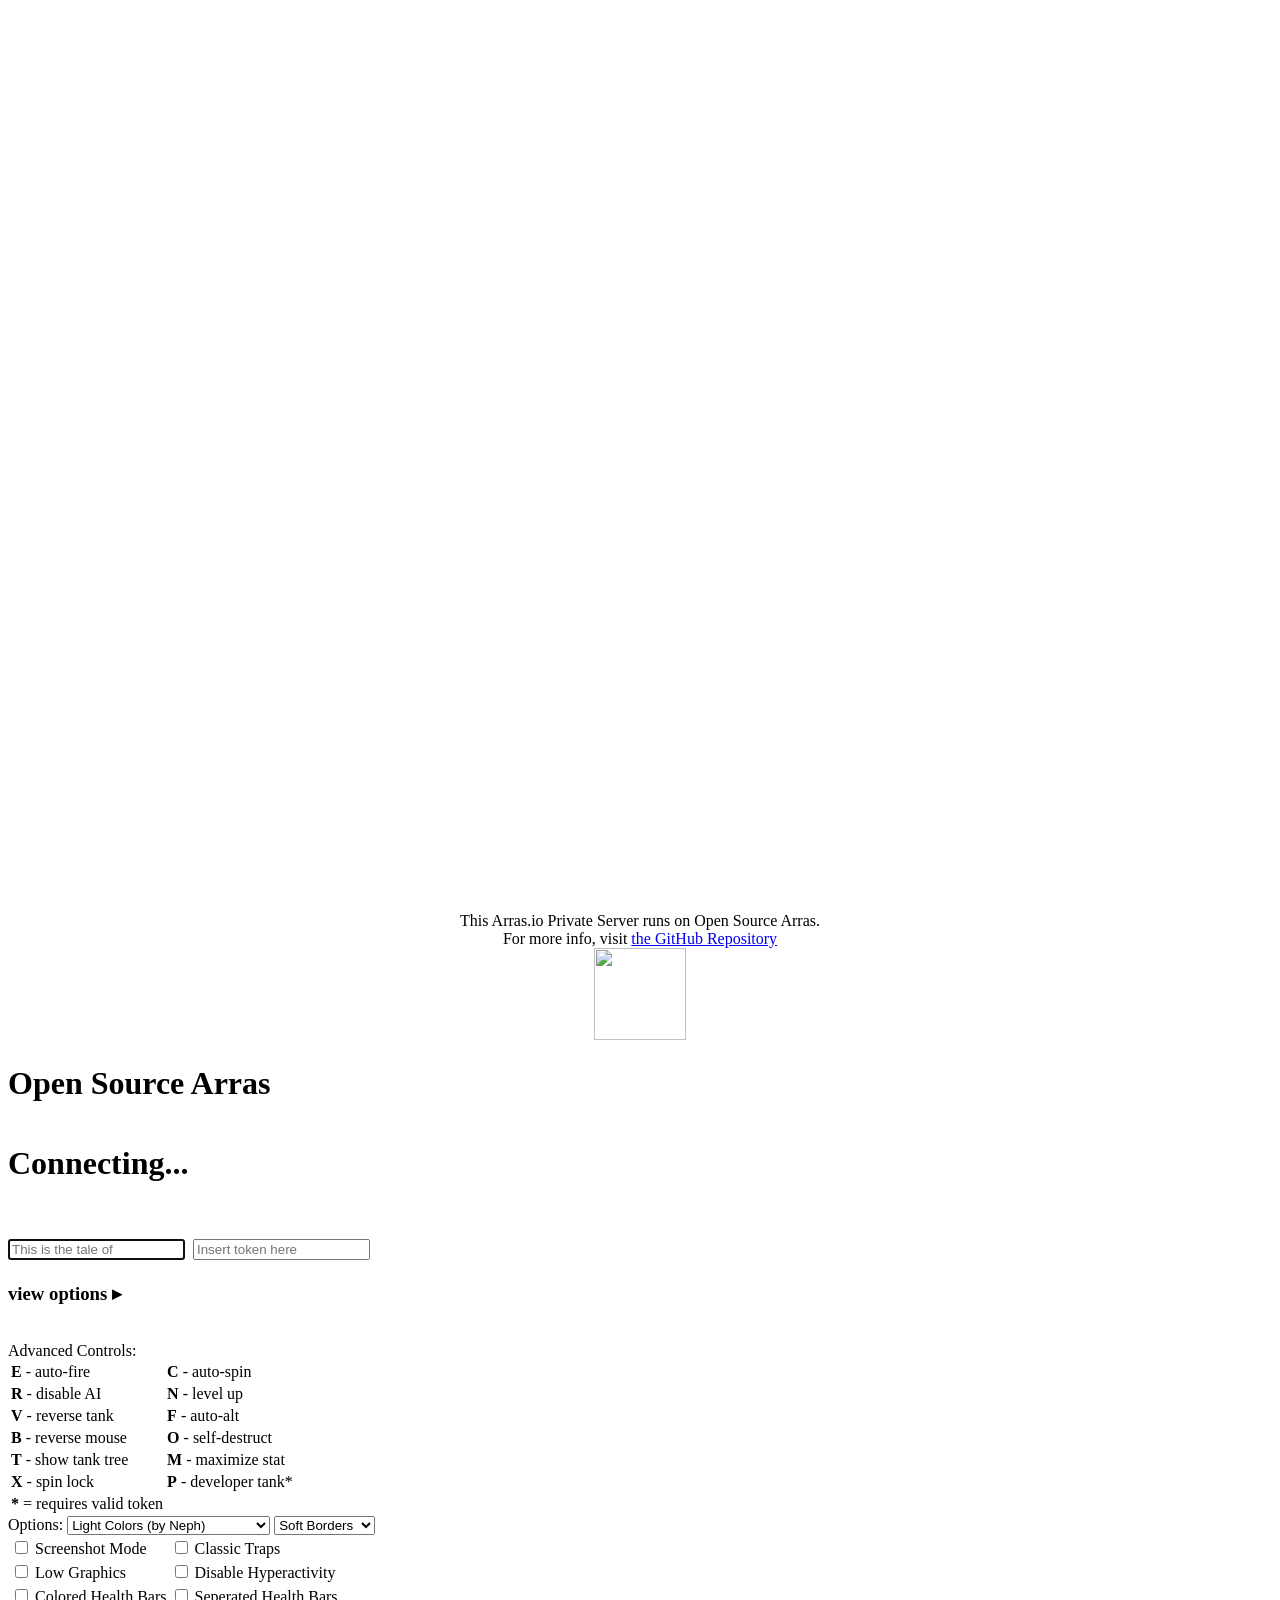
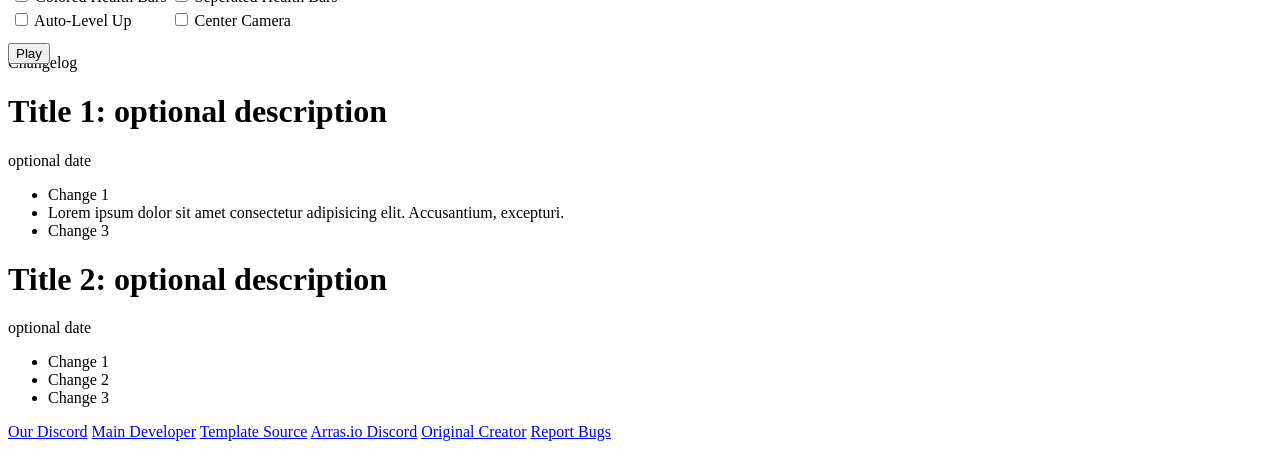
==== public/index.html @ 4a8475f2 "Initialize gamemode-rework" ====
<!doctype html>
<html lang="en">
<head>
    <meta charset="utf-8">
    <meta name="viewport" content="width=device-width, initial-scale=1, maximum-scale=1, minimum-scale=1, user-scalable=no">
    <meta name="description" content="This server runs on Open Source Arras.">
    <meta name="robots" content="index, follow">
    <meta property="og:image" content="./round.png">
    <meta property="og:image:width" content="54">
    <meta property="og:image:height" content="54">
    <title>Open Source Arras</title>
    <link rel="stylesheet" href="https://fonts.googleapis.com/css?family=Ubuntu:400,700">
    <link rel="stylesheet" href="/main.css" />
    <link rel="icon" href="/favicon.ico" type="image/x-icon">
    <link rel="manifest" href="/lib/json/manifest.json">
    <meta name="msapplication-TileColor" content="#8abc3f">
    <meta name="theme-color" content="#8abc3f">
</head>
<body oncontextmenu="return false" id="mainBody">
    <div id="gameAreaWrapper">
        <canvas id="gameCanvas" tabindex="1"></canvas>
        <input id="chatInput" type="text" maxlength="256" hidden=true>
    </div>
    <div id="mainWrapper">
        <div id="startMenuWrapper">
            <div id="startMenu">
                <div class="startMenuHolder">
                  <center>This Arras.io Private Server runs on Open Source Arras.<br>For more info, visit <a href="https://github.com/Taureon/aps-plus-plus">the GitHub Repository</a></center>
                </div>
                <div class="startMenuHolder">
                    <div class="sliderHolder">
                        <div class="slider" id="startMenuSlidingContent">
                            <center><img width=92 height=92 src="/round.png" /></center>
                            <h1 id="gameName">Open Source Arras<h1>
                            <div id="serverName">
                                <h4 class="nopadding">Connecting...</h4>
                            </div>
                            <table id="serverSelector" style="display:none;"></table>
                            <input type="text" autofocus tabindex="1" spellcheck="false" placeholder="This is the tale of" id="playerNameInput" maxlength="24"/>
                            <input type="text" class="conceal" tabindex="3" placeholder="Insert token here" id="playerKeyInput" maxlength="64" />
                        </div>
                        <div class="slider" id="startMenuSlidingTrigger">
                            <h3 class="nopadding">view options ▸</h3>
                        </div>
                        <div class="slider">
                            <br>
                            <options_header>Advanced Controls:</options_header><br>
                            <table>
                                <tr> <td><b>E</b> - auto-fire</td>     <td><b>C</b> - auto-spin</td> </tr>
                                <tr> <td><b>R</b> - disable AI</td>    <td><b>N</b> - level up</td> </tr>
                                <tr> <td><b>V</b> - reverse tank</td>  <td><b>F</b> - auto-alt</td> </tr>
                                <tr> <td><b>B</b> - reverse mouse</td> <td><b>O</b> - self-destruct</td> </tr>
                                <tr> <td><b>T</b> - show tank tree</td><td><b>M</b> - maximize stat</td> </tr>
                                <tr> <td><b>X</b> - spin lock</td>     <td><b>P</b> - developer tank*</td> </tr>
                                <tfoot> <td><b>*</b> = requires valid token</td> </tfoot>
                            </table>
                            <options_header>Options:</options_header>
                            <select id="optColors" tabindex="-1">
                                <option value="normal">Light Colors (by Neph)</option>
                                <option value="dark">Dark Colors (by Neph)</option>
                                <option value="natural">Natural (by Neph)</option>
                                <option value="classic">Classic (by Neph)</option>
                                <option value="forest">Forest (by Sterlon)</option>
                                <option value="midnight">Midnight (by uoiea)</option>
                                <option value="snow">Snow (by Deolveopoler)</option>
                                <option value="coralReef">Coral Reef (by Celestea)</option>
                                <option value="badlands">Badlands (by Incognious)</option>
                                <option value="bleach">Bleach (by definitelynot.)</option>
                                <option value="pumpkinSkeleton">Pumpkin Skeleton (by Road)</option>
                                <option value="retro">Retro (by Damocles)</option>
                                <option value="pastel">Pastel (by Damocles)</option>
                                <option value="discord">Discord (by Damocles)</option>
                                <option value="wrSheetTheme">WR Sheet Theme (by alettera)</option>
                                <option value="descent">Descent (by Rog456)</option>
                                <option value="solarizedDark">Solarized Dark (by Road)</option>
                                <option value="eggplant">Eggplant (by Road)</option>
                                <option value="gruvbox">Gruvbox (by Road)</option>
                                <option value="lyric">Lyric (by evil isopod)</option>
                                <option value="blindness">Blindness (by Damocles)</option>
                            </select>
                            <select id="optBorders" tabindex="-1">
                                <option value="normal">Soft Borders</option>
                                <option value="dark">Dark Borders</option>
                                <option value="neon">Neon Mode</option>
                                <option value="glass">Glass Mode</option>
                            </select>
                            <table>
                                <tr>
                                    <td><div><label><input id="optScreenshotMode"   tabindex="-1" class="checkbox" type="checkbox"> Screenshot Mode</label></div></td>
                                    <td><div><label><input id="optNoPointy"         tabindex="-1" class="checkbox" type="checkbox"> Classic Traps</label></div></td>
                                </tr>
                                <tr>
                                    <td><div><label><input id="optFancy"            tabindex="-1" class="checkbox" type="checkbox"> Low Graphics</label></div></td>
                                    <td><div><label><input id="optPredictive"       tabindex="-1" class="checkbox" type="checkbox"> Disable Hyperactivity</label></div></td>
                                </tr>
                                <tr>
                                    <td><div><label><input id="coloredHealthbars"   tabindex="-1" class="checkbox" type="checkbox"> Colored Health Bars</label></div></td>
                                    <td><div><label><input id="seperatedHealthbars" tabindex="-1" class="checkbox" type="checkbox"> Seperated Health Bars</label></div></td>
                                </tr>
                                <tr>
                                    <td><div><label><input id="autoLevelUp"         tabindex="-1" class="checkbox" type="checkbox"> Auto-Level Up</label></div></td>
                                    <td><div><label><input id="centerTank"          tabindex="-1" class="checkbox" type="checkbox"> Center Camera</label></div></td>
                                </tr>
                            </table>
                        </div>
                    </div>
                    <div style="position: relative; bottom: -10px;">
                        <button id="startButton" tabindex="2">Play</button>
                    </div>
                </div>
                <div class="startMenuHolder shrinkable">
                    <span class="titleSpan">Changelog</span>
                    <div id="patchNotes" class="shadowScroll"></div>
                    <div id="bottomHolder">
                        <!--<a class="link youtube"   href="https://www.youtube.com/arrasio">Arras.io YouTube</a>
                        <a class="link reddit"    href="https://reddit.com/r/arrasio">Arras.io Subreddit</a>
                        <a class="link original"  href="https://arras.io/">Arras.io Game</a>-->
                        <a class="link discord"   href="https://discord.gg/kvCAZfUCjy">Our Discord</a>
                        <a class="link developer" href="https://github.com/Taureon/">Main Developer</a>
                        <a class="link github"    href="https://github.com/Taureon/aps-plus-plus">Template Source</a>
                        <a class="link discord"   href="https://discord.gg/yqBWVnj">Arras.io Discord</a>
                        <a class="link developer" href="https://github.com/Zenphia/">Original Creator</a>
                        <a class="link github"    href="https://github.com/Taureon/aps-plus-plus/issues">Report Bugs</a>
                    </div>
                </div>
            </div>
        </div>
    </div>
    <!-- JS -->
    <script src="//code.jquery.com/jquery-2.2.0.min.js"></script>
    <script type="module" src="./lib/settings.js"></script>
    <script type="module" src="./lib/color.js"></script>
    <script type="module" src="./lib/global.js"></script>
    <script type="module" src="./lib/util.js"></script>
    <script type="module" src="./lib/canvas.js"></script>
    <script type="module" src="./lib/gameDraw.js"></script>
    <script type="module" src="./lib/protocol.js"></script>
    <script type="module" src="./lib/socketInit.js"></script>
    <script type="module" src="./app.js"></script>
    <script>
        var clicked = false;
        $("#startMenuSlidingTrigger").on('click', function() {
            clicked = !clicked;
            if (clicked) {
                $(this).html('<h3 class="nopadding">close options ▾</h3>');
                $(".slider").css({ "top": "-265px" })
            } else {
                $(this).html('<h3 class="nopadding">view options ▸</h3>');
                $(".slider").css({ "top": 0 });
            }
        });
        if (navigator.serviceWorker) navigator.serviceWorker.register('/service-worker.js', { scope: '/' }).then(registration => console.log('Service Worker Registered'));
    </script>
</body>

</html>
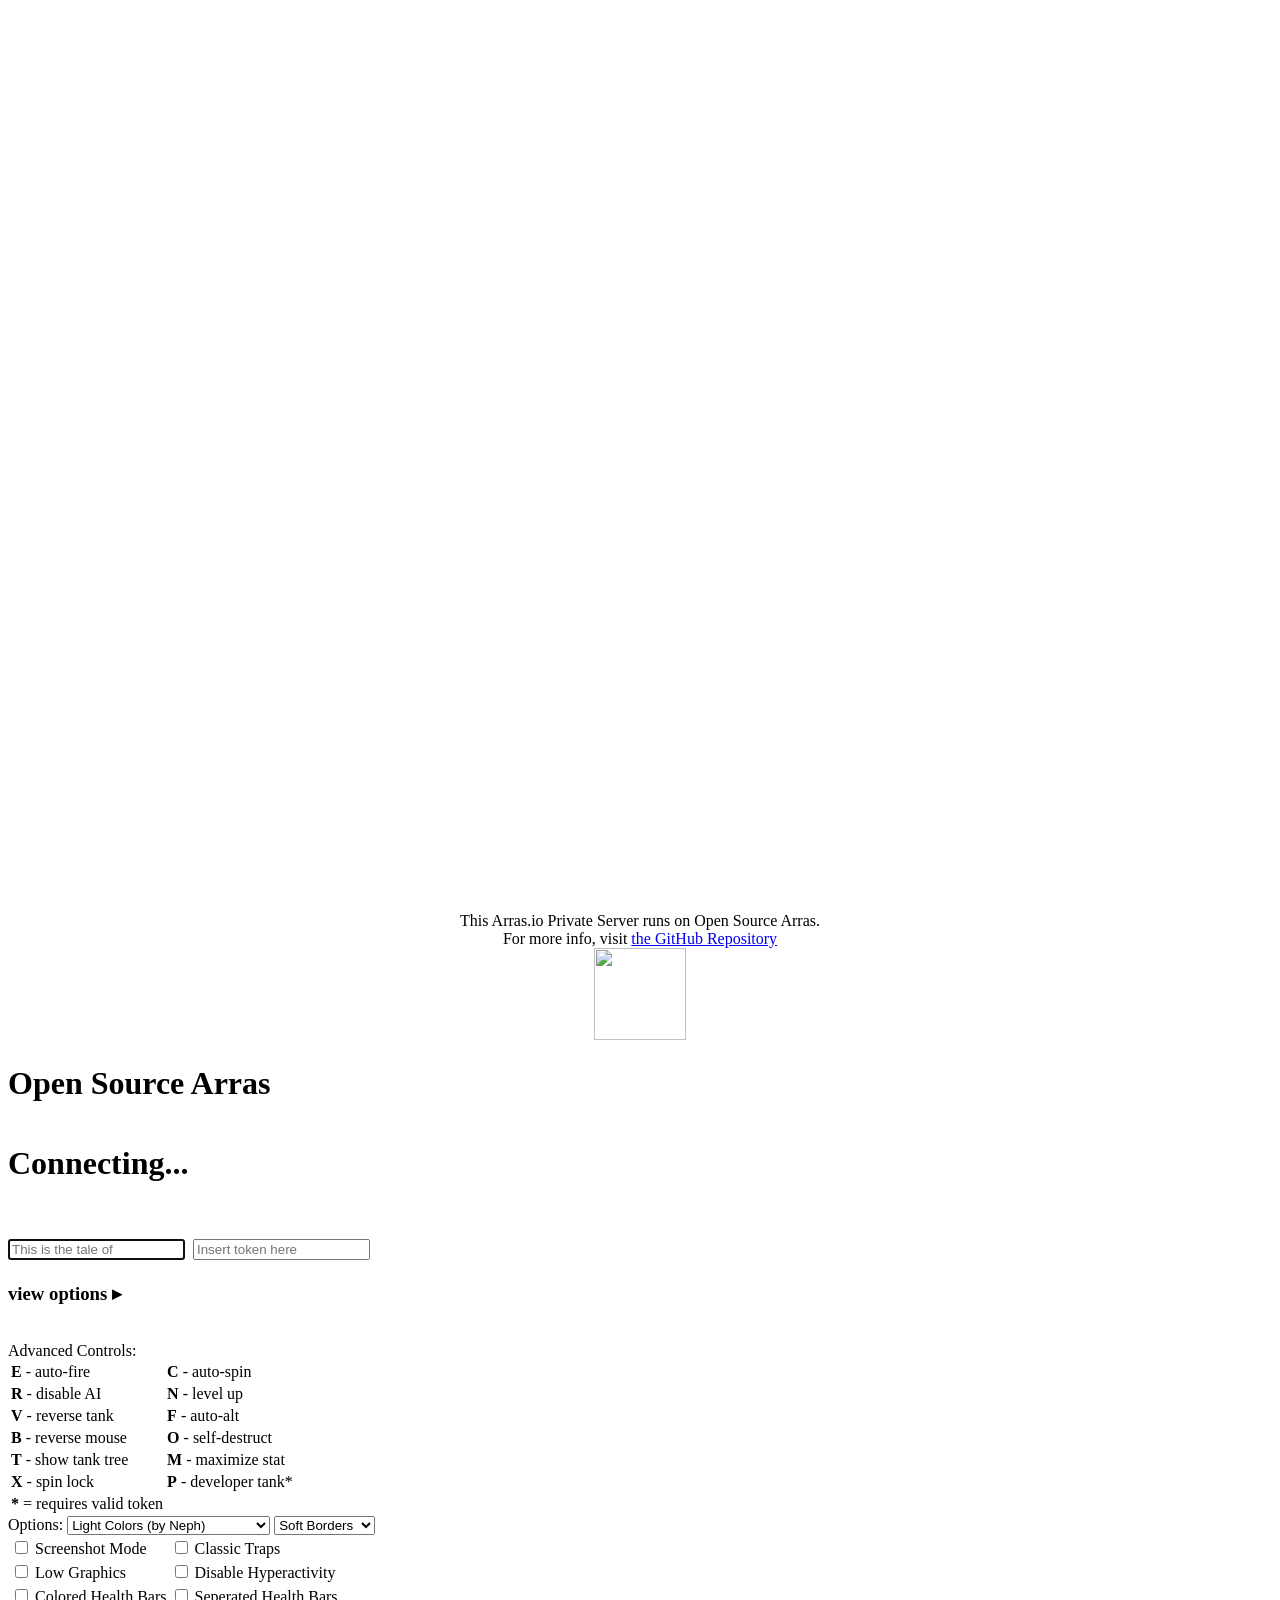
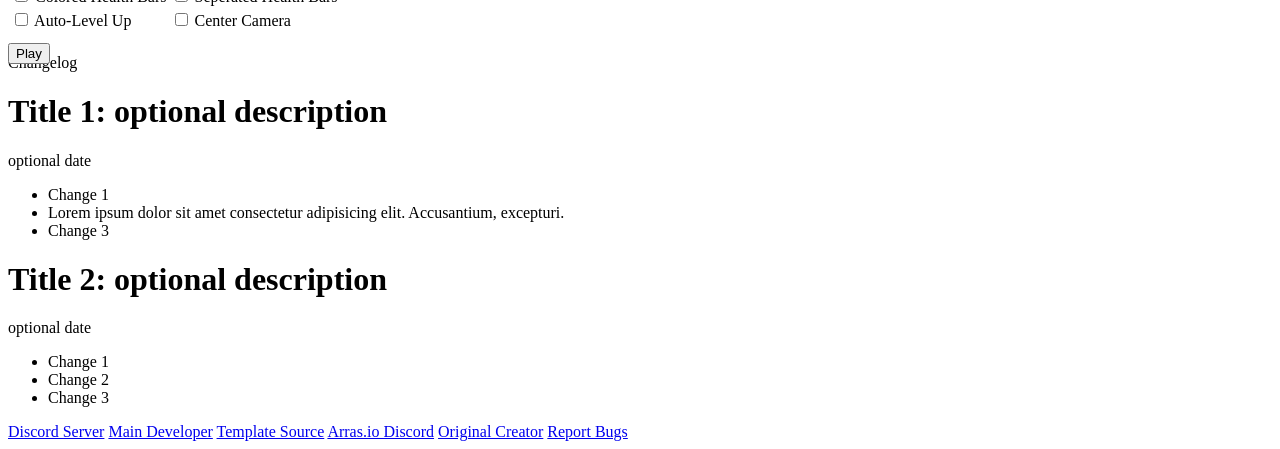
==== commit 6f29f301: "Initialize text-image-cache" ====
--- a/public/index.html
+++ b/public/index.html
@@ -115,10 +115,10 @@
                         <!--<a class="link youtube"   href="https://www.youtube.com/arrasio">Arras.io YouTube</a>
                         <a class="link reddit"    href="https://reddit.com/r/arrasio">Arras.io Subreddit</a>
                         <a class="link original"  href="https://arras.io/">Arras.io Game</a>-->
-                        <a class="link discord"   href="https://discord.gg/kvCAZfUCjy">Our Discord</a>
+                        <a class="link discord"   href="https://discord.gg/kvCAZfUCjy">Discord Server</a>
                         <a class="link developer" href="https://github.com/Taureon/">Main Developer</a>
                         <a class="link github"    href="https://github.com/Taureon/aps-plus-plus">Template Source</a>
-                        <a class="link discord"   href="https://discord.gg/yqBWVnj">Arras.io Discord</a>
+                        <a class="link discord"   href="https://discord.gg/arras">Arras.io Discord</a>
                         <a class="link developer" href="https://github.com/Zenphia/">Original Creator</a>
                         <a class="link github"    href="https://github.com/Taureon/aps-plus-plus/issues">Report Bugs</a>
                     </div>
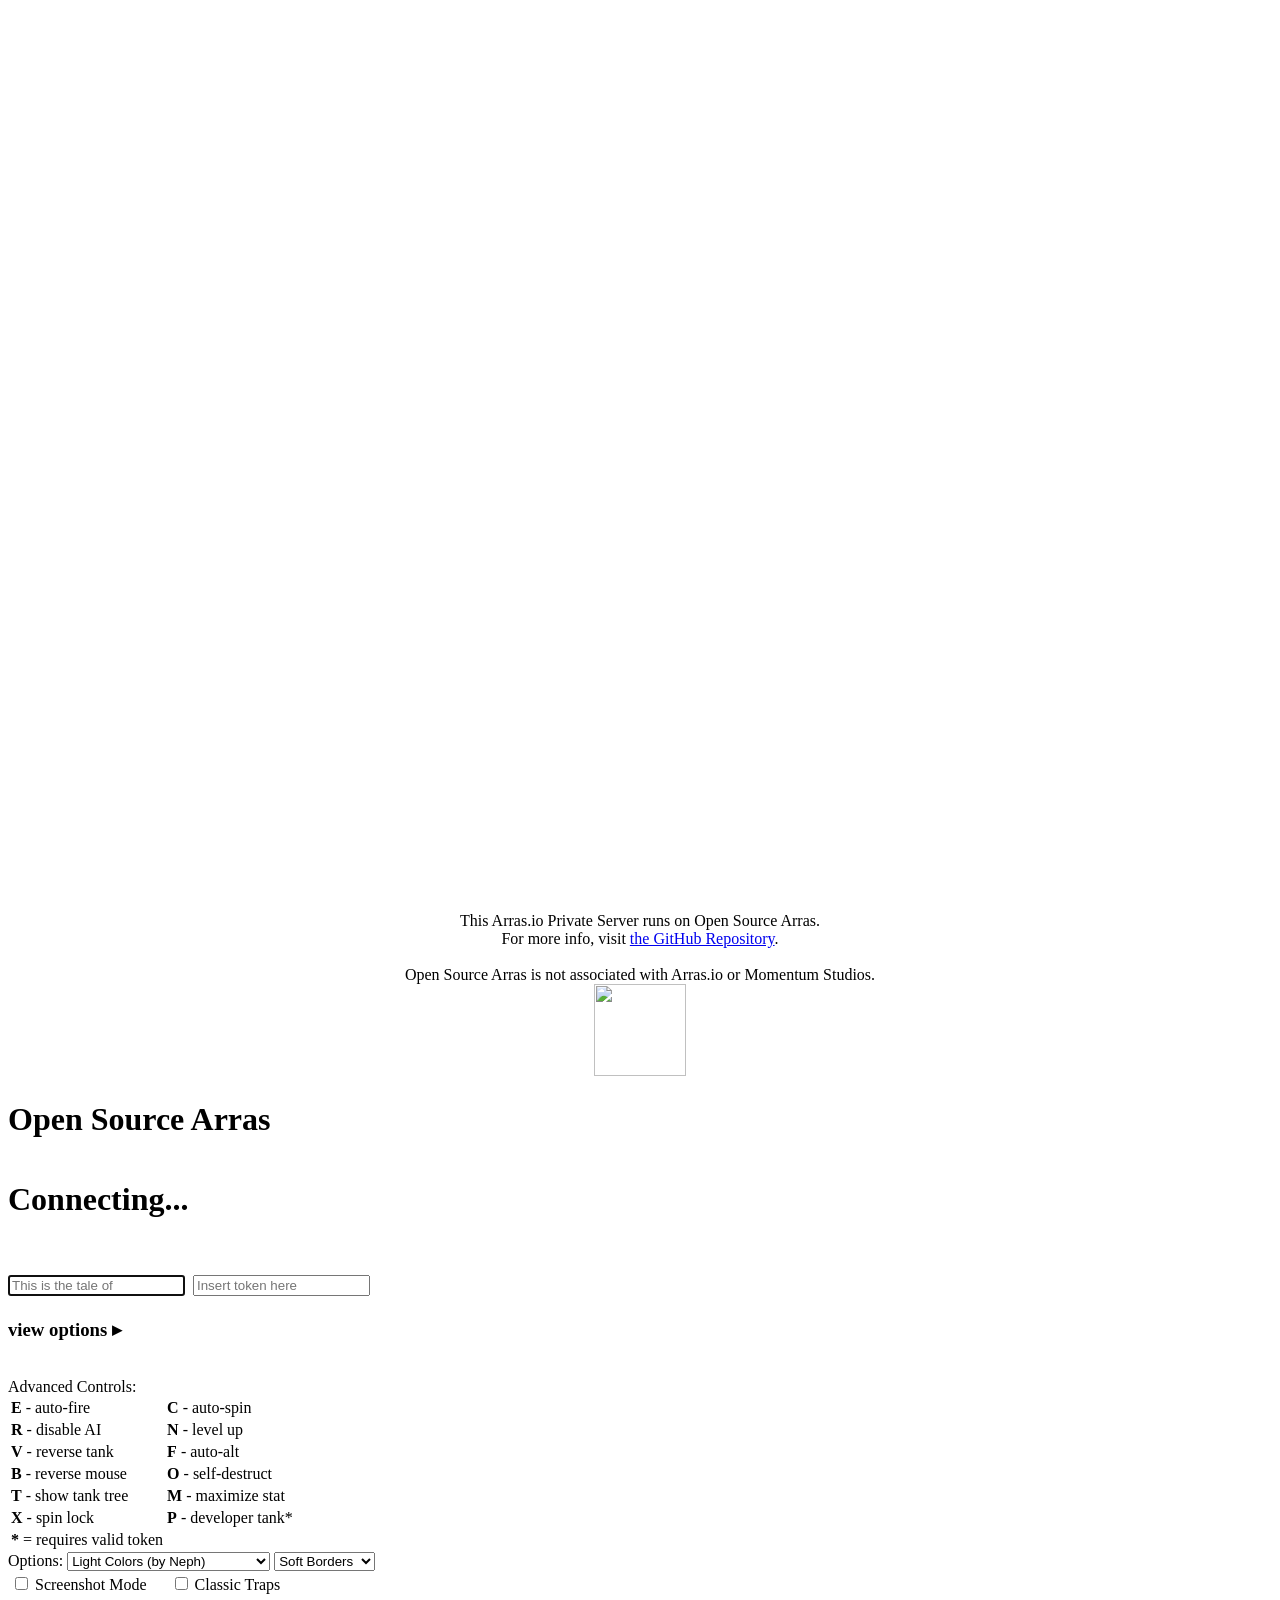
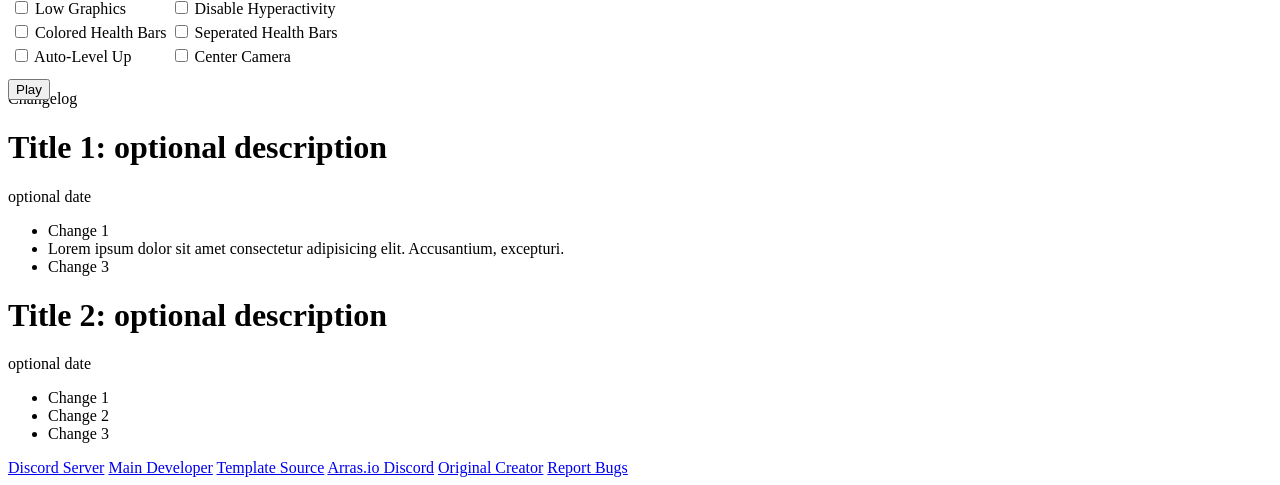
==== commit 0e928355: "Initialize dogeiscut-new" ====
--- a/public/index.html
+++ b/public/index.html
@@ -25,7 +25,7 @@
         <div id="startMenuWrapper">
             <div id="startMenu">
                 <div class="startMenuHolder">
-                  <center>This Arras.io Private Server runs on Open Source Arras.<br>For more info, visit <a href="https://github.com/Taureon/aps-plus-plus">the GitHub Repository</a></center>
+                  <center>This Arras.io Private Server runs on Open Source Arras.<br>For more info, visit <a href="https://github.com/Taureon/aps-plus-plus">the GitHub Repository</a>.<br><br>Open Source Arras is not associated with Arras.io or Momentum Studios.</center>
                 </div>
                 <div class="startMenuHolder">
                     <div class="sliderHolder">
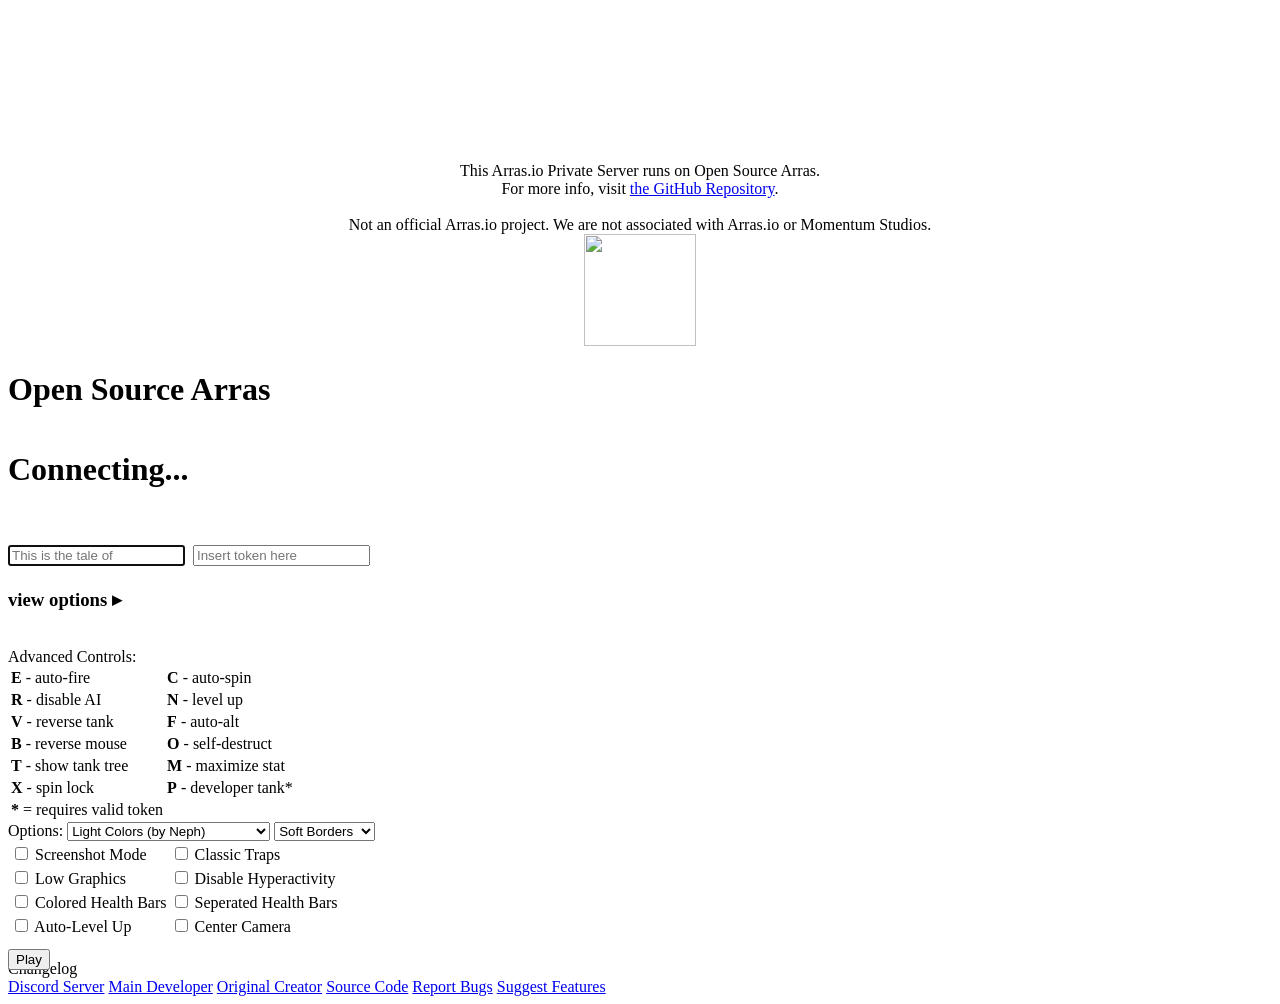
==== commit d85bb308: "Initialize client-rewrite" ====
--- a/public/index.html
+++ b/public/index.html
@@ -12,7 +12,7 @@
     <link rel="stylesheet" href="https://fonts.googleapis.com/css?family=Ubuntu:400,700">
     <link rel="stylesheet" href="/main.css" />
     <link rel="icon" href="/favicon.ico" type="image/x-icon">
-    <link rel="manifest" href="/lib/json/manifest.json">
+    <link rel="manifest" href="/lib (legacy)/json/manifest.json">
     <meta name="msapplication-TileColor" content="#8abc3f">
     <meta name="theme-color" content="#8abc3f">
 </head>
@@ -25,12 +25,12 @@
         <div id="startMenuWrapper">
             <div id="startMenu">
                 <div class="startMenuHolder">
-                  <center>This Arras.io Private Server runs on Open Source Arras.<br>For more info, visit <a href="https://github.com/Taureon/aps-plus-plus">the GitHub Repository</a>.<br><br>Open Source Arras is not associated with Arras.io or Momentum Studios.</center>
+                  <center>This Arras.io Private Server runs on Open Source Arras.<br>For more info, visit <a href="https://github.com/Taureon/aps-plus-plus">the GitHub Repository</a>.<br><br>Not an official Arras.io project. We are not associated with Arras.io or Momentum Studios.</center>
                 </div>
                 <div class="startMenuHolder">
                     <div class="sliderHolder">
                         <div class="slider" id="startMenuSlidingContent">
-                            <center><img width=92 height=92 src="/round.png" /></center>
+                            <center><img width=112 height=112 src="/round.png" /></center>
                             <h1 id="gameName">Open Source Arras<h1>
                             <div id="serverName">
                                 <h4 class="nopadding">Connecting...</h4>
@@ -77,6 +77,7 @@
                                 <option value="gruvbox">Gruvbox (by Road)</option>
                                 <option value="lyric">Lyric (by evil isopod)</option>
                                 <option value="blindness">Blindness (by Damocles)</option>
+                                <option value="custom">Custom</option>
                             </select>
                             <select id="optBorders" tabindex="-1">
                                 <option value="normal">Soft Borders</option>
@@ -84,6 +85,7 @@
                                 <option value="neon">Neon Mode</option>
                                 <option value="glass">Glass Mode</option>
                             </select>
+                            <input type="hidden" placeholder="Insert Custom Theme" id="optCustom" />
                             <table>
                                 <tr>
                                     <td><div><label><input id="optScreenshotMode"   tabindex="-1" class="checkbox" type="checkbox"> Screenshot Mode</label></div></td>
@@ -112,15 +114,18 @@
                     <span class="titleSpan">Changelog</span>
                     <div id="patchNotes" class="shadowScroll"></div>
                     <div id="bottomHolder">
-                        <!--<a class="link youtube"   href="https://www.youtube.com/arrasio">Arras.io YouTube</a>
+                        <!--
+                        <a class="link youtube"   href="https://www.youtube.com/arrasio">Arras.io YouTube</a>
                         <a class="link reddit"    href="https://reddit.com/r/arrasio">Arras.io Subreddit</a>
-                        <a class="link original"  href="https://arras.io/">Arras.io Game</a>-->
+                        <a class="link original"  href="https://arras.io/">Arras.io Game</a>
+                        <a class="link discord"   href="https://discord.gg/arras">Arras.io Discord</a>
+                        -->
                         <a class="link discord"   href="https://discord.gg/kvCAZfUCjy">Discord Server</a>
                         <a class="link developer" href="https://github.com/Taureon/">Main Developer</a>
-                        <a class="link github"    href="https://github.com/Taureon/aps-plus-plus">Template Source</a>
-                        <a class="link discord"   href="https://discord.gg/arras">Arras.io Discord</a>
-                        <a class="link developer" href="https://github.com/Zenphia/">Original Creator</a>
-                        <a class="link github"    href="https://github.com/Taureon/aps-plus-plus/issues">Report Bugs</a>
+                        <a class="link developer" href="https://github.com/Zephiii/">Original Creator</a>
+                        <a class="link github"    href="https://github.com/Taureon/aps-plus-plus">Source Code</a>
+                        <a class="link github"    href="https://github.com/Taureon/aps-plus-plus/issues/new">Report Bugs</a>
+                        <a class="link github"    href="https://github.com/Taureon/aps-plus-plus/discussions/new?category=suggestions">Suggest Features</a>
                     </div>
                 </div>
             </div>
@@ -128,22 +133,30 @@
     </div>
     <!-- JS -->
     <script src="//code.jquery.com/jquery-2.2.0.min.js"></script>
-    <script type="module" src="./lib/settings.js"></script>
-    <script type="module" src="./lib/color.js"></script>
-    <script type="module" src="./lib/global.js"></script>
-    <script type="module" src="./lib/util.js"></script>
-    <script type="module" src="./lib/canvas.js"></script>
-    <script type="module" src="./lib/gameDraw.js"></script>
-    <script type="module" src="./lib/protocol.js"></script>
-    <script type="module" src="./lib/socketInit.js"></script>
+    <script type="module" src="./shared/packetTypes.js"></script>
+    <script type="module" src="./classes/eventsSUB.js"></script>
+    <script type="module" src="./classes/playerInput.js"></script>
+    <script type="module" src="./classes/playerController.js"></script>
+    <script type="module" src="./lib (legacy)/settings.js"></script>
+    <script type="module" src="./lib (legacy)/color.js"></script>
+    <script type="module" src="./lib (legacy)/global.js"></script>
+    <script type="module" src="./lib (legacy)/util.js"></script>
+    <script type="module" src="./lib (legacy)/gameDraw.js"></script>
+    <script type="module" src="./lib (legacy)/protocol.js"></script>
+    <script type="module" src="./lib (legacy)/socketInit.js"></script>
     <script type="module" src="./app.js"></script>
     <script>
+        $("#optColors").change( function () {
+            if ($(this).val() == "custom") document.getElementById("optCustom").type = "text";
+            else document.getElementById("optCustom").type = "hidden";
+        });
         var clicked = false;
         $("#startMenuSlidingTrigger").on('click', function() {
             clicked = !clicked;
+            if ($("#optColors").val() == "custom") document.getElementById("optCustom").type = "text";
             if (clicked) {
                 $(this).html('<h3 class="nopadding">close options ▾</h3>');
-                $(".slider").css({ "top": "-265px" })
+                $(".slider").css({ "top": "-305px" })
             } else {
                 $(this).html('<h3 class="nopadding">view options ▸</h3>');
                 $(".slider").css({ "top": 0 });
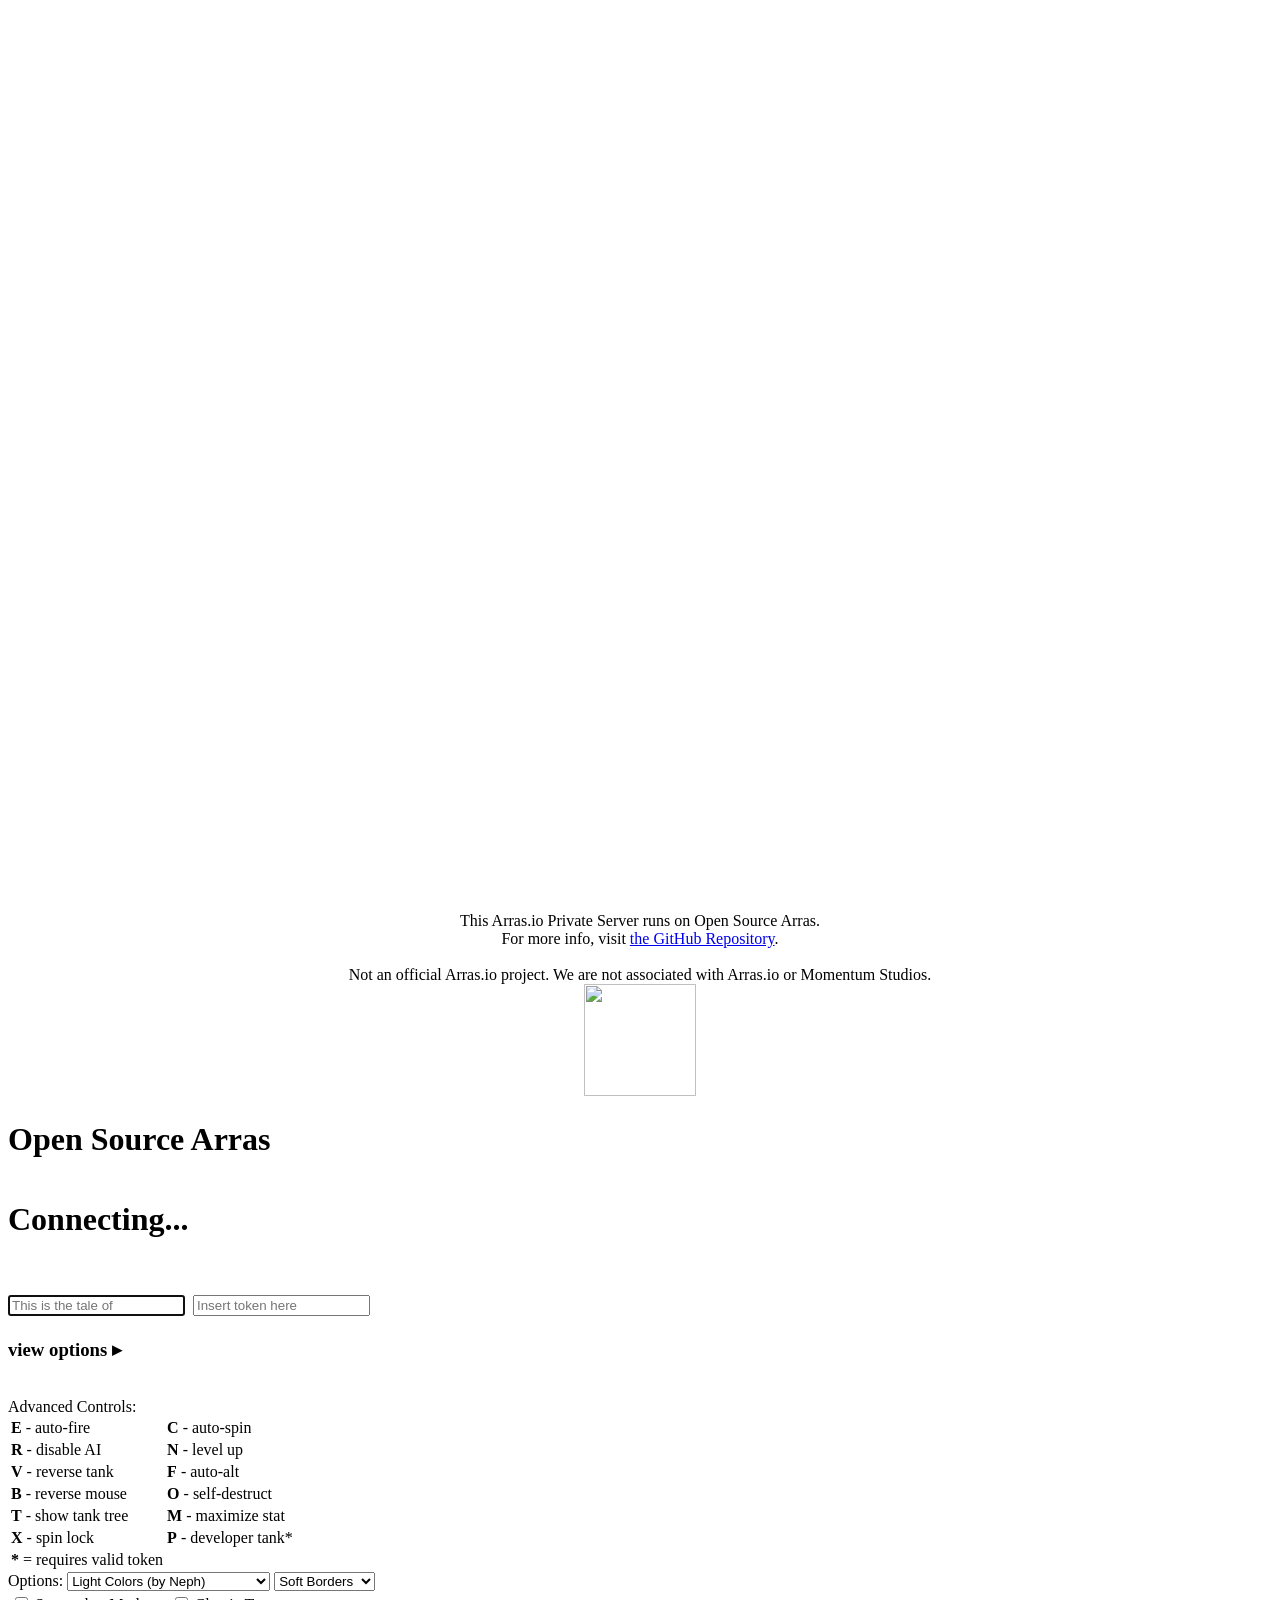
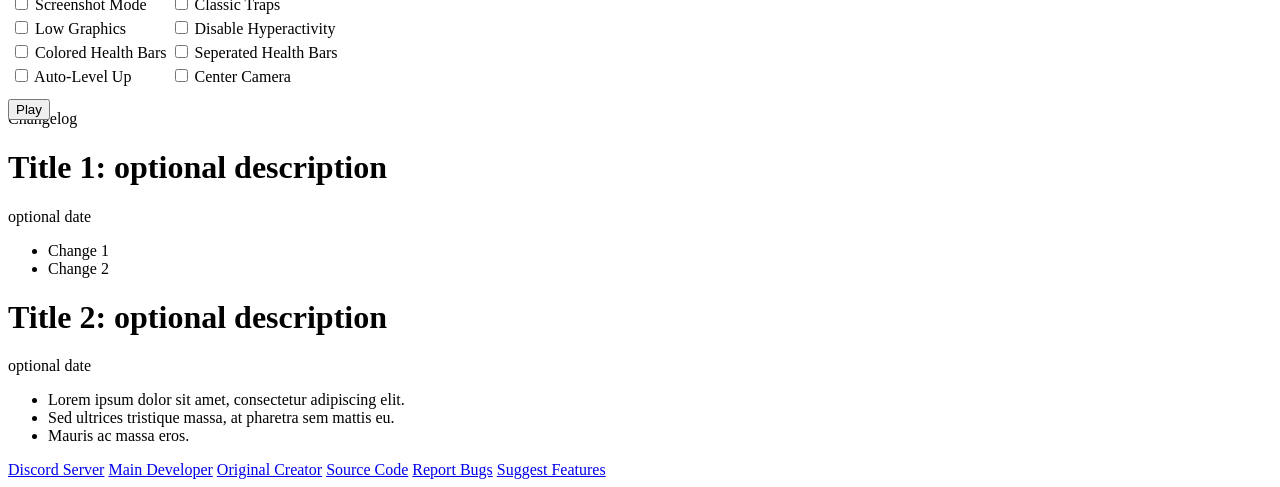
==== commit 03890af5: "Initialize gun-function-refactor" ====
--- a/public/index.html
+++ b/public/index.html
@@ -12,7 +12,7 @@
     <link rel="stylesheet" href="https://fonts.googleapis.com/css?family=Ubuntu:400,700">
     <link rel="stylesheet" href="/main.css" />
     <link rel="icon" href="/favicon.ico" type="image/x-icon">
-    <link rel="manifest" href="/lib (legacy)/json/manifest.json">
+    <link rel="manifest" href="/lib/json/manifest.json">
     <meta name="msapplication-TileColor" content="#8abc3f">
     <meta name="theme-color" content="#8abc3f">
 </head>
@@ -133,17 +133,14 @@
     </div>
     <!-- JS -->
     <script src="//code.jquery.com/jquery-2.2.0.min.js"></script>
-    <script type="module" src="./shared/packetTypes.js"></script>
-    <script type="module" src="./classes/eventsSUB.js"></script>
-    <script type="module" src="./classes/playerInput.js"></script>
-    <script type="module" src="./classes/playerController.js"></script>
-    <script type="module" src="./lib (legacy)/settings.js"></script>
-    <script type="module" src="./lib (legacy)/color.js"></script>
-    <script type="module" src="./lib (legacy)/global.js"></script>
-    <script type="module" src="./lib (legacy)/util.js"></script>
-    <script type="module" src="./lib (legacy)/gameDraw.js"></script>
-    <script type="module" src="./lib (legacy)/protocol.js"></script>
-    <script type="module" src="./lib (legacy)/socketInit.js"></script>
+    <script type="module" src="./lib/settings.js"></script>
+    <script type="module" src="./lib/color.js"></script>
+    <script type="module" src="./lib/global.js"></script>
+    <script type="module" src="./lib/util.js"></script>
+    <script type="module" src="./lib/canvas.js"></script>
+    <script type="module" src="./lib/gameDraw.js"></script>
+    <script type="module" src="./lib/protocol.js"></script>
+    <script type="module" src="./lib/socketInit.js"></script>
     <script type="module" src="./app.js"></script>
     <script>
         $("#optColors").change( function () {
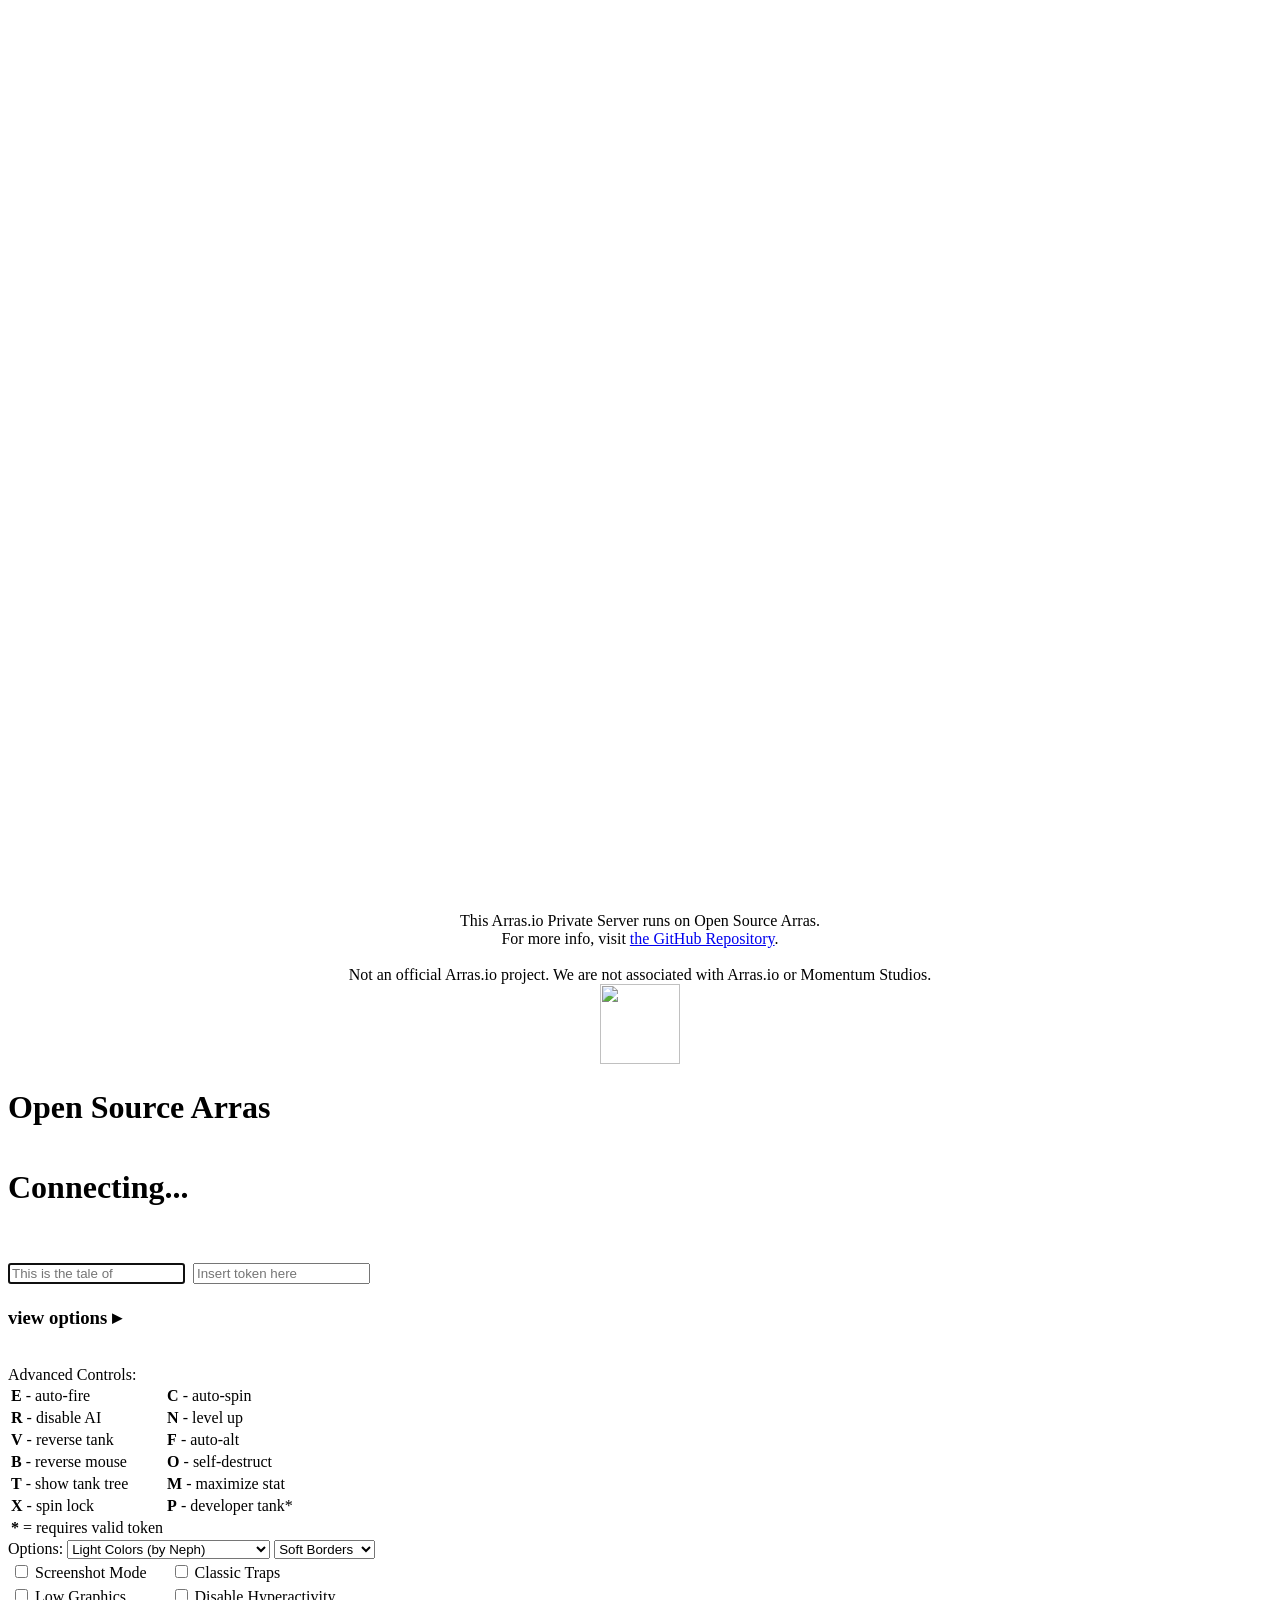
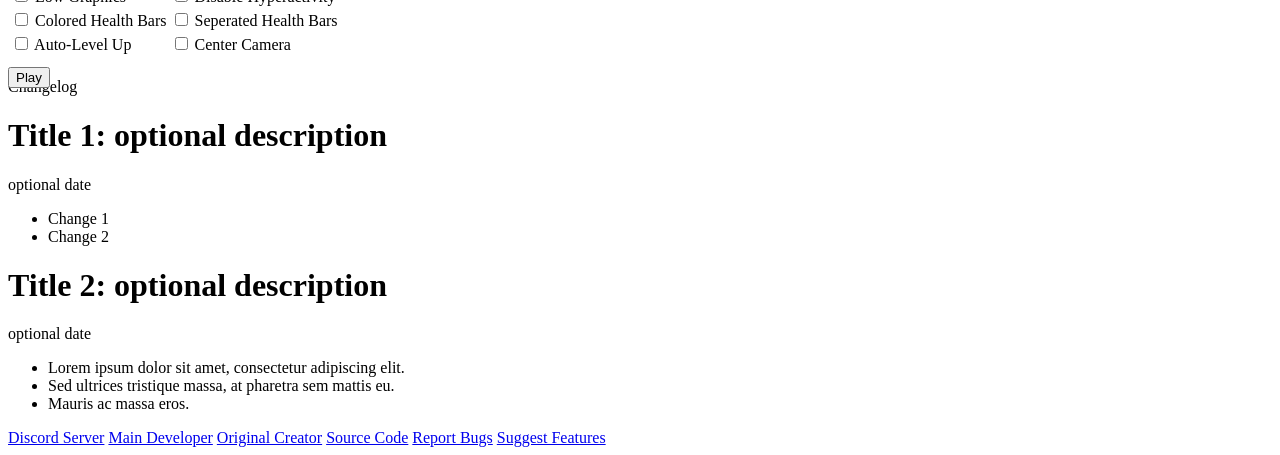
==== commit 0a0d9db0: "Initialize arras-io-like-browser" ====
--- a/public/index.html
+++ b/public/index.html
@@ -30,12 +30,12 @@
                 <div class="startMenuHolder">
                     <div class="sliderHolder">
                         <div class="slider" id="startMenuSlidingContent">
-                            <center><img width=112 height=112 src="/round.png" /></center>
+                            <center><img width=80 height=80 src="/round.png" /></center>
                             <h1 id="gameName">Open Source Arras<h1>
                             <div id="serverName">
                                 <h4 class="nopadding">Connecting...</h4>
                             </div>
-                            <table id="serverSelector" style="display:none;"></table>
+                            <table id="serverSelector"></table>
                             <input type="text" autofocus tabindex="1" spellcheck="false" placeholder="This is the tale of" id="playerNameInput" maxlength="24"/>
                             <input type="text" class="conceal" tabindex="3" placeholder="Insert token here" id="playerKeyInput" maxlength="64" />
                         </div>
@@ -141,6 +141,7 @@
     <script type="module" src="./lib/gameDraw.js"></script>
     <script type="module" src="./lib/protocol.js"></script>
     <script type="module" src="./lib/socketInit.js"></script>
+    <script type="module" src="./lib/browser.js"></script>
     <script type="module" src="./app.js"></script>
     <script>
         $("#optColors").change( function () {
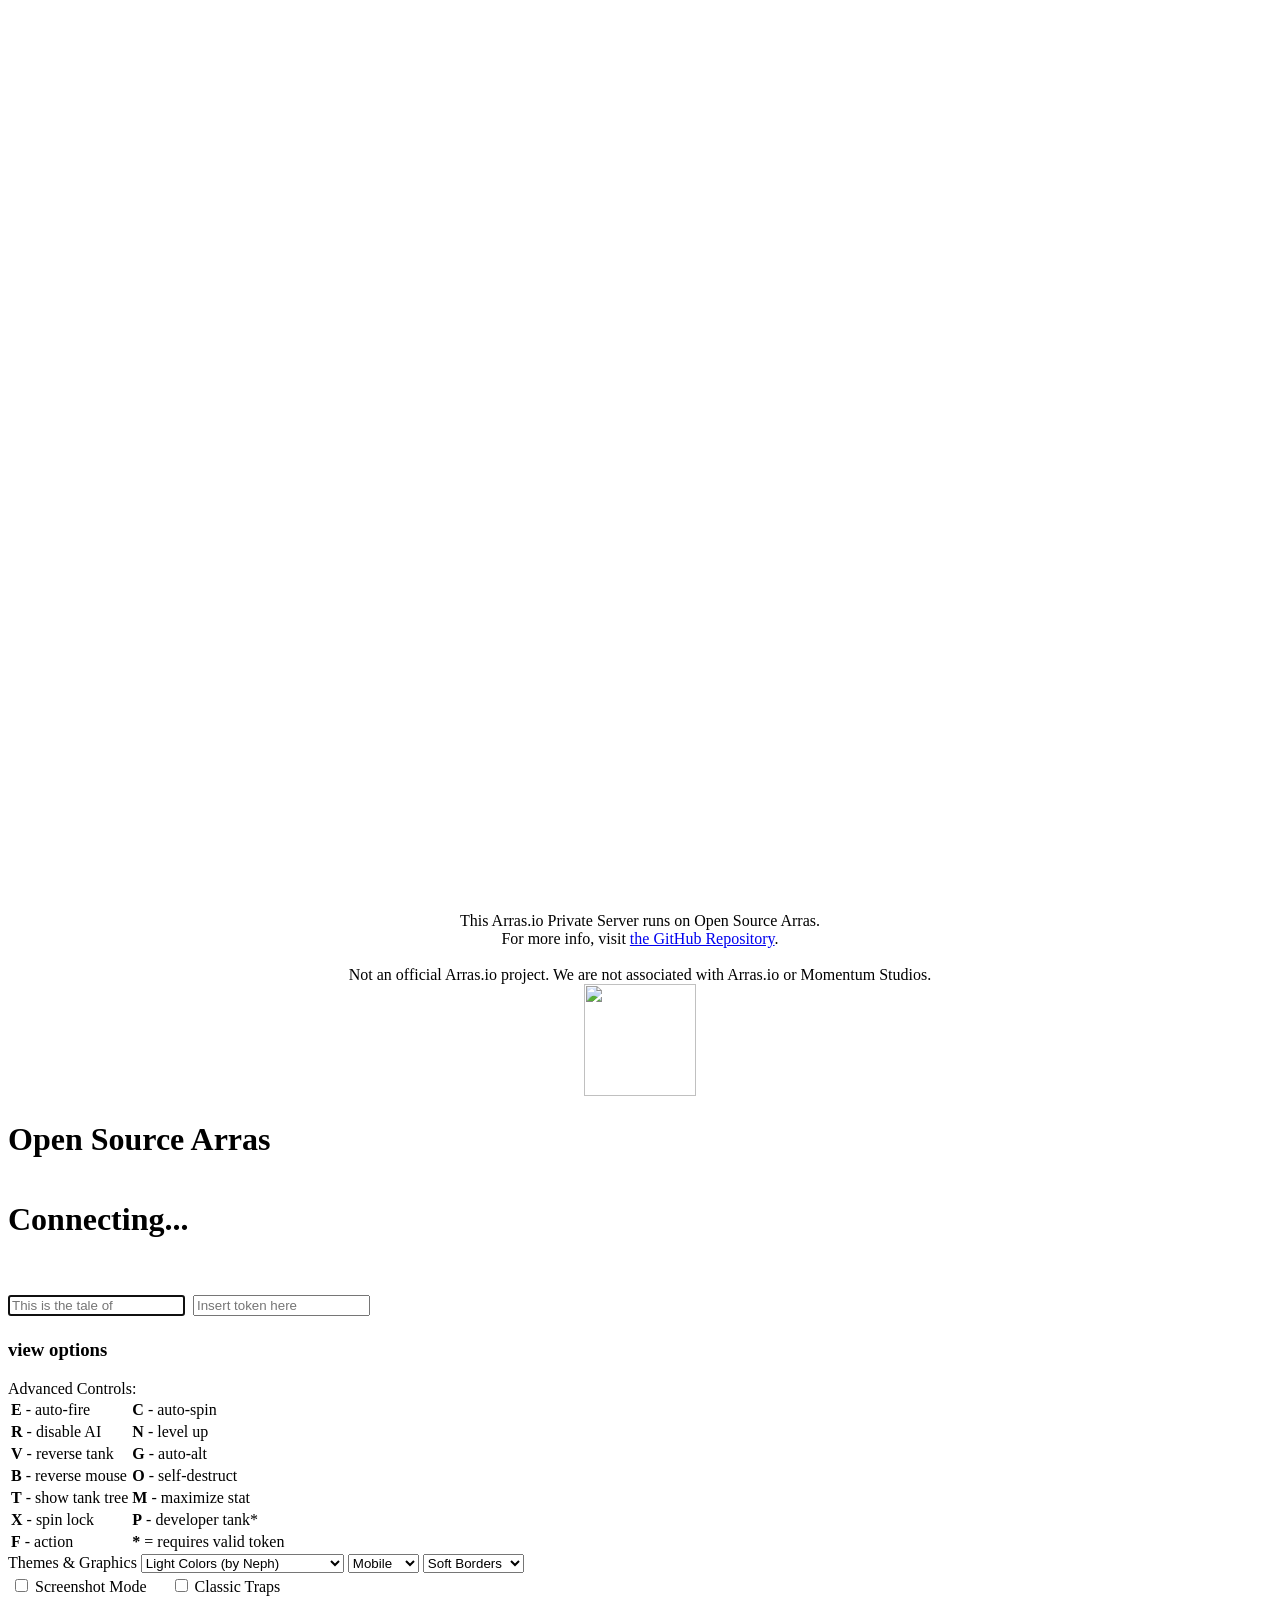
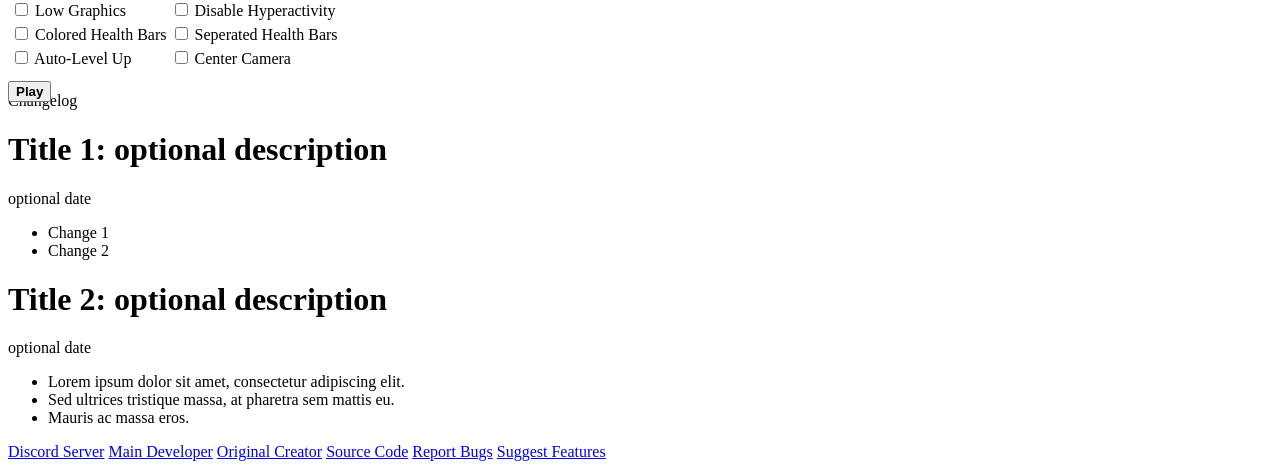
==== commit a4754000: "Initialize Æ-Testing" ====
--- a/public/index.html
+++ b/public/index.html
@@ -24,37 +24,42 @@
     <div id="mainWrapper">
         <div id="startMenuWrapper">
             <div id="startMenu">
-                <div class="startMenuHolder">
+                <div class="startMenuHolder linkHolder">
                   <center>This Arras.io Private Server runs on Open Source Arras.<br>For more info, visit <a href="https://github.com/Taureon/aps-plus-plus">the GitHub Repository</a>.<br><br>Not an official Arras.io project. We are not associated with Arras.io or Momentum Studios.</center>
                 </div>
                 <div class="startMenuHolder">
                     <div class="sliderHolder">
                         <div class="slider" id="startMenuSlidingContent">
-                            <center><img width=80 height=80 src="/round.png" /></center>
+                            <center><img width=112 height=112 src="/round.png" /></center>
                             <h1 id="gameName">Open Source Arras<h1>
                             <div id="serverName">
                                 <h4 class="nopadding">Connecting...</h4>
                             </div>
-                            <table id="serverSelector"></table>
+                            <table id="serverSelector" style="display:none;"></table>
                             <input type="text" autofocus tabindex="1" spellcheck="false" placeholder="This is the tale of" id="playerNameInput" maxlength="24"/>
                             <input type="text" class="conceal" tabindex="3" placeholder="Insert token here" id="playerKeyInput" maxlength="64" />
                         </div>
                         <div class="slider" id="startMenuSlidingTrigger">
-                            <h3 class="nopadding">view options ▸</h3>
+                            <h3>
+                              <span class="nopadding" id="viewOptionText">view options</span>&nbsp;&nbsp;<i class="arrow" id="optionArrow" style="transform:rotate(-45deg);-webkit-transform:rotate(-45deg)"></i>
+                            </h3>
                         </div>
                         <div class="slider">
-                            <br>
-                            <options_header>Advanced Controls:</options_header><br>
-                            <table>
-                                <tr> <td><b>E</b> - auto-fire</td>     <td><b>C</b> - auto-spin</td> </tr>
-                                <tr> <td><b>R</b> - disable AI</td>    <td><b>N</b> - level up</td> </tr>
-                                <tr> <td><b>V</b> - reverse tank</td>  <td><b>F</b> - auto-alt</td> </tr>
-                                <tr> <td><b>B</b> - reverse mouse</td> <td><b>O</b> - self-destruct</td> </tr>
-                                <tr> <td><b>T</b> - show tank tree</td><td><b>M</b> - maximize stat</td> </tr>
-                                <tr> <td><b>X</b> - spin lock</td>     <td><b>P</b> - developer tank*</td> </tr>
-                                <tfoot> <td><b>*</b> = requires valid token</td> </tfoot>
-                            </table>
-                            <options_header>Options:</options_header>
+                            <div id="controlsSection">
+                                <options_header>Advanced Controls:<i id="resetControls" class="reset resetControls" title="Reset controls"></i></options_header>
+                                <table class="controlTable" id="controlSettings">
+                                    <tbody>
+                                        <tr> <td><b data-key="KEY_AUTO_FIRE">E</b> - auto-fire</td>         <td><b data-key="KEY_AUTO_SPIN">C</b> - auto-spin</td> </tr>
+                                        <tr> <td><b data-key="KEY_OVER_RIDE">R</b> - disable AI</td>        <td><b data-key="KEY_LEVEL_UP">N</b> - level up</td> </tr>
+                                        <tr> <td><b data-key="KEY_REVERSE_TANK">V</b> - reverse tank</td>   <td><b data-key="KEY_AUTO_ALT">G</b> - auto-alt</td> </tr>
+                                        <tr> <td><b data-key="KEY_REVERSE_MOUSE">B</b> - reverse mouse</td> <td><b data-key="KEY_SUICIDE">O</b> - self-destruct</td> </tr>
+                                        <tr> <td><b data-key="KEY_CLASS_TREE">T</b> - show tank tree</td>   <td><b data-key="KEY_MAX_STAT">M</b> - maximize stat</td> </tr>
+                                        <tr> <td><b data-key="KEY_SPIN_LOCK">X</b> - spin lock</td>         <td><b data-key="KEY_FUCK_YOU">P</b> - developer tank*</td> </tr>
+                                        <tr> <td><b data-key="KEY_BECOME">F</b> - action</td>               <td class="greyText"><b>*</b> = requires valid token</td> </tr>
+                                    </tbody>
+                                </table>
+                            </div>
+                            <options_header>Themes & Graphics</options_header>
                             <select id="optColors" tabindex="-1">
                                 <option value="normal">Light Colors (by Neph)</option>
                                 <option value="dark">Dark Colors (by Neph)</option>
@@ -79,6 +84,10 @@
                                 <option value="blindness">Blindness (by Damocles)</option>
                                 <option value="custom">Custom</option>
                             </select>
+                            <select id="optMobile" tabindex="-1">
+                                <option value="mobile">Mobile</option>
+                                <option value="desktop">Desktop</option>
+                            <select>
                             <select id="optBorders" tabindex="-1">
                                 <option value="normal">Soft Borders</option>
                                 <option value="dark">Dark Borders</option>
@@ -88,26 +97,26 @@
                             <input type="hidden" placeholder="Insert Custom Theme" id="optCustom" />
                             <table>
                                 <tr>
-                                    <td><div><label><input id="optScreenshotMode"   tabindex="-1" class="checkbox" type="checkbox"> Screenshot Mode</label></div></td>
-                                    <td><div><label><input id="optNoPointy"         tabindex="-1" class="checkbox" type="checkbox"> Classic Traps</label></div></td>
+                                    <td><div><label class="container"><input id="optScreenshotMode"   tabindex="-1" class="checkbox" type="checkbox"><span class="checkmark"></span> Screenshot Mode</label></div></td>
+                                    <td><div><label class="container"><input id="optNoPointy"         tabindex="-1" class="checkbox" type="checkbox"><span class="checkmark"></span> Classic Traps</label></div></td>
                                 </tr>
                                 <tr>
-                                    <td><div><label><input id="optFancy"            tabindex="-1" class="checkbox" type="checkbox"> Low Graphics</label></div></td>
-                                    <td><div><label><input id="optPredictive"       tabindex="-1" class="checkbox" type="checkbox"> Disable Hyperactivity</label></div></td>
+                                    <td><div><label class="container"><input id="optFancy"            tabindex="-1" class="checkbox" type="checkbox"><span class="checkmark"></span> Low Graphics</label></div></td>
+                                    <td><div><label class="container"><input id="optPredictive"       tabindex="-1" class="checkbox" type="checkbox"><span class="checkmark"></span> Disable Hyperactivity</label></div></td>
                                 </tr>
                                 <tr>
-                                    <td><div><label><input id="coloredHealthbars"   tabindex="-1" class="checkbox" type="checkbox"> Colored Health Bars</label></div></td>
-                                    <td><div><label><input id="seperatedHealthbars" tabindex="-1" class="checkbox" type="checkbox"> Seperated Health Bars</label></div></td>
+                                    <td><div><label class="container"><input id="coloredHealthbars"   tabindex="-1" class="checkbox" type="checkbox"><span class="checkmark"></span> Colored Health Bars</label></div></td>
+                                    <td><div><label class="container"><input id="seperatedHealthbars" tabindex="-1" class="checkbox" type="checkbox"><span class="checkmark"></span> Seperated Health Bars</label></div></td>
                                 </tr>
                                 <tr>
-                                    <td><div><label><input id="autoLevelUp"         tabindex="-1" class="checkbox" type="checkbox"> Auto-Level Up</label></div></td>
-                                    <td><div><label><input id="centerTank"          tabindex="-1" class="checkbox" type="checkbox"> Center Camera</label></div></td>
+                                    <td><div><label class="container"><input id="autoLevelUp"         tabindex="-1" class="checkbox" type="checkbox"><span class="checkmark"></span> Auto-Level Up</label></div></td>
+                                    <td><div><label class="container"><input id="centerTank"          tabindex="-1" class="checkbox" type="checkbox"><span class="checkmark"></span> Center Camera</label></div></td>
                                 </tr>
                             </table>
                         </div>
                     </div>
                     <div style="position: relative; bottom: -10px;">
-                        <button id="startButton" tabindex="2">Play</button>
+                        <button id="startButton" tabindex="2"><b>Play</b></button>
                     </div>
                 </div>
                 <div class="startMenuHolder shrinkable">
@@ -136,29 +145,20 @@
     <script type="module" src="./lib/settings.js"></script>
     <script type="module" src="./lib/color.js"></script>
     <script type="module" src="./lib/global.js"></script>
+    <script type="module" src="./lib/config.js"></script>
     <script type="module" src="./lib/util.js"></script>
     <script type="module" src="./lib/canvas.js"></script>
     <script type="module" src="./lib/gameDraw.js"></script>
     <script type="module" src="./lib/protocol.js"></script>
     <script type="module" src="./lib/socketInit.js"></script>
-    <script type="module" src="./lib/browser.js"></script>
     <script type="module" src="./app.js"></script>
     <script>
         $("#optColors").change( function () {
             if ($(this).val() == "custom") document.getElementById("optCustom").type = "text";
             else document.getElementById("optCustom").type = "hidden";
         });
-        var clicked = false;
         $("#startMenuSlidingTrigger").on('click', function() {
-            clicked = !clicked;
             if ($("#optColors").val() == "custom") document.getElementById("optCustom").type = "text";
-            if (clicked) {
-                $(this).html('<h3 class="nopadding">close options ▾</h3>');
-                $(".slider").css({ "top": "-305px" })
-            } else {
-                $(this).html('<h3 class="nopadding">view options ▸</h3>');
-                $(".slider").css({ "top": 0 });
-            }
         });
         if (navigator.serviceWorker) navigator.serviceWorker.register('/service-worker.js', { scope: '/' }).then(registration => console.log('Service Worker Registered'));
     </script>
